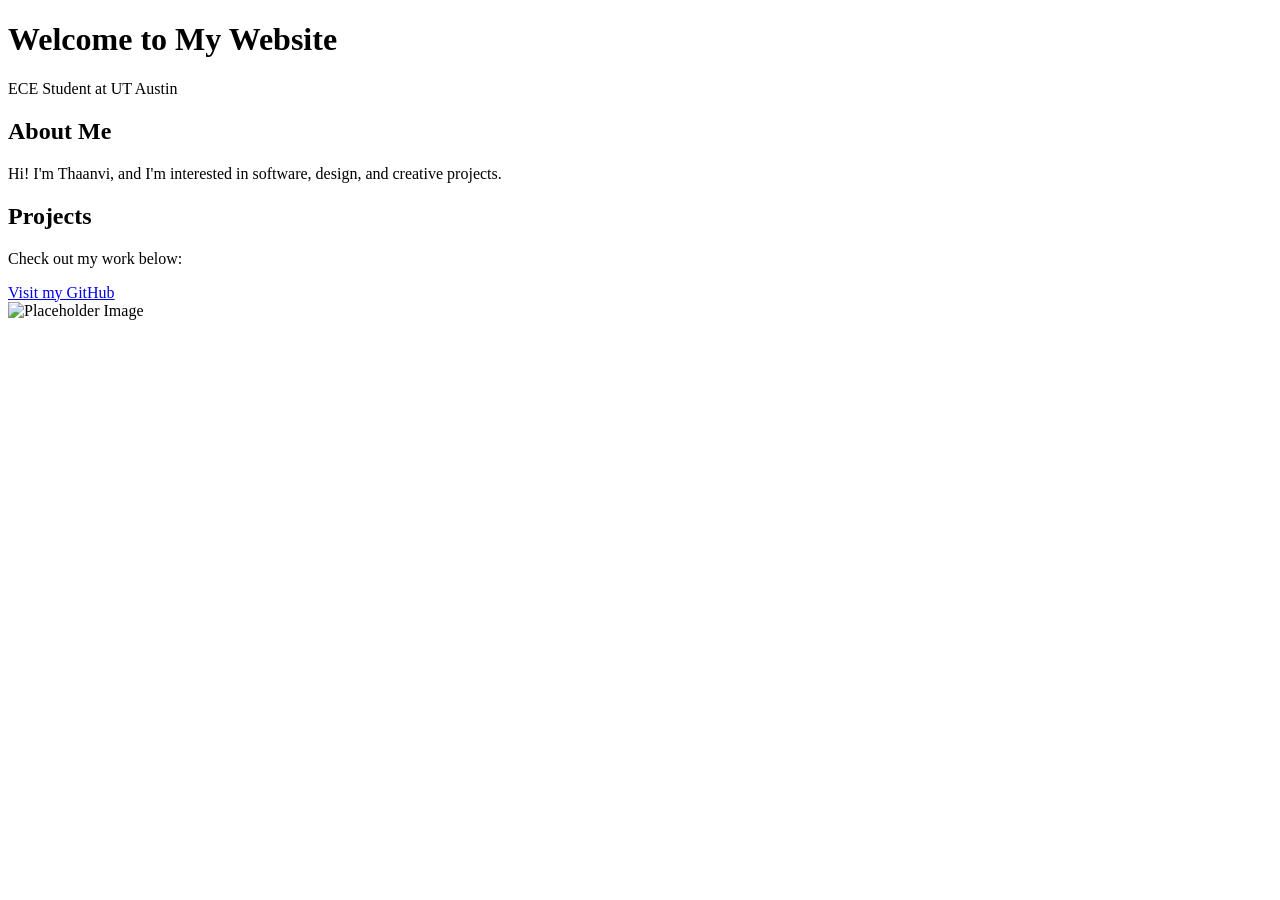
==== index.html @ 6a79588d "Moved file location" ====
<!DOCTYPE html>
<html>
<head>
    <title>Thaanvi's Website</title>
    <meta name="description" content="Personal website of Thaanvi Arun showcasing projects and interests">
    <link rel="stylesheet" href="stylesheet.css">
</head>

<body>

<div id="header">
    <h1>Welcome to My Website</h1>
    <p class="highlight">ECE Student at UT Austin</p>
</div>

<div class="section">
    <h2>About Me</h2>
    <p class="highlight">Hi! I'm Thaanvi, and I'm interested in software, design, and creative projects.</p>
</div>

<div class="section">
    <h2>Projects</h2>
    <p>Check out my work below:</p>
    <a href="https://github.com">Visit my GitHub</a>
</div>

<img src="https://via.placeholder.com/200" alt="Placeholder Image">

</body>
</html>
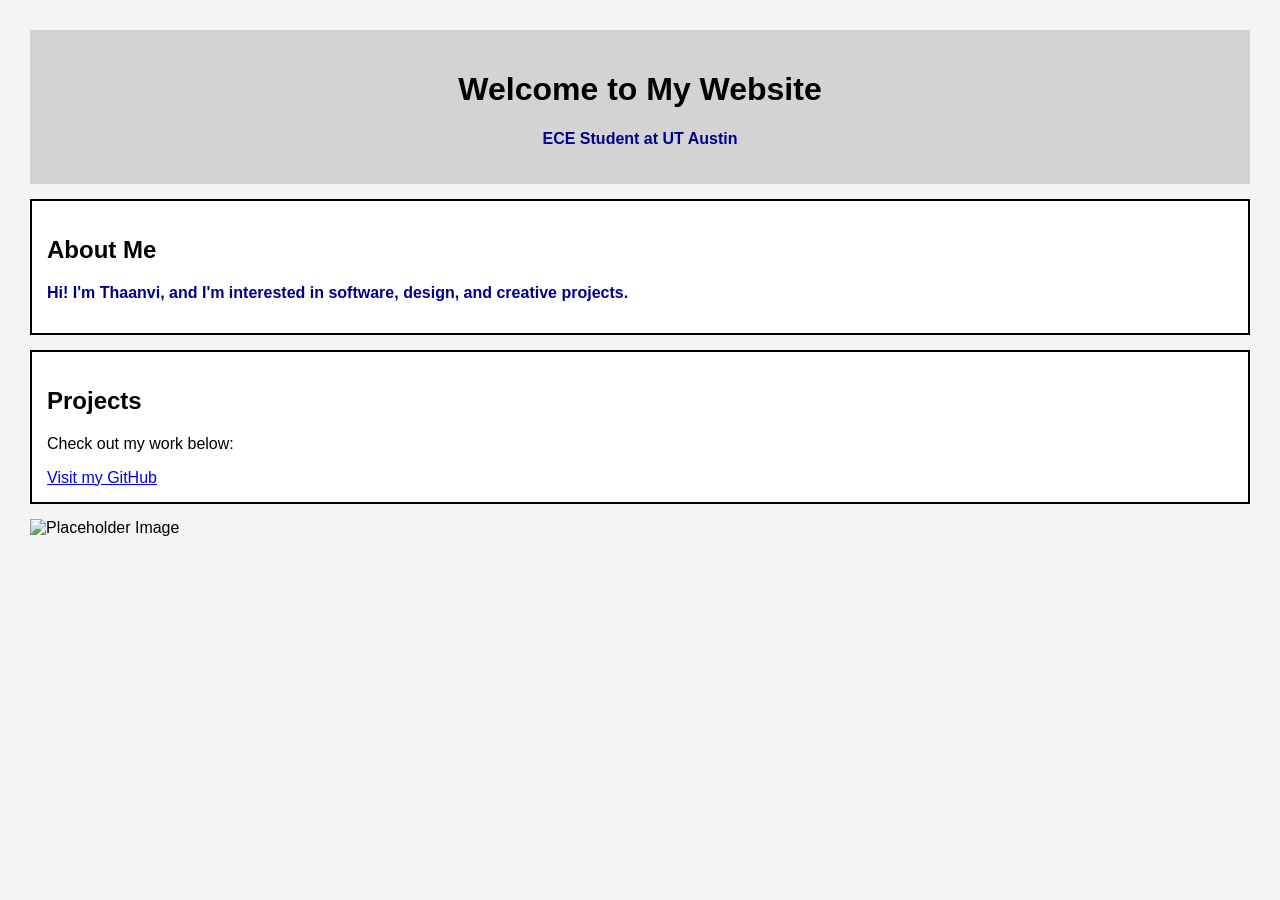
==== commit cf1d9aff: "updated HTML" ====
--- a/index.html
+++ b/index.html
@@ -3,7 +3,7 @@
 <head>
     <title>Thaanvi's Website</title>
     <meta name="description" content="Personal website of Thaanvi Arun showcasing projects and interests">
-    <link rel="stylesheet" href="stylesheet.css">
+    <link rel="stylesheet" href="style.css"></head>
 </head>
 
 <body>
--- a/style.css
+++ b/style.css
@@ -0,0 +1,33 @@
+/* Style an HTML tag */
+body {
+    font-family: Arial, sans-serif;
+    margin: 20px;          /* box model */
+    padding: 10px;         /* box model */
+    background-color: #f4f4f4;
+}
+
+/* Class used on multiple elements */
+.highlight {
+    color: darkblue;
+    font-weight: bold;
+}
+
+/* Another class */
+.section {
+    border: 2px solid black;  /* box model */
+    padding: 15px;
+    margin: 15px 0;
+    background-color: white;
+}
+
+/* ID styling */
+#header {
+    text-align: center;
+    background-color: lightgray;
+    padding: 20px;
+}
+
+/* Hover effect on link */
+a:hover {
+    color: red;
+}
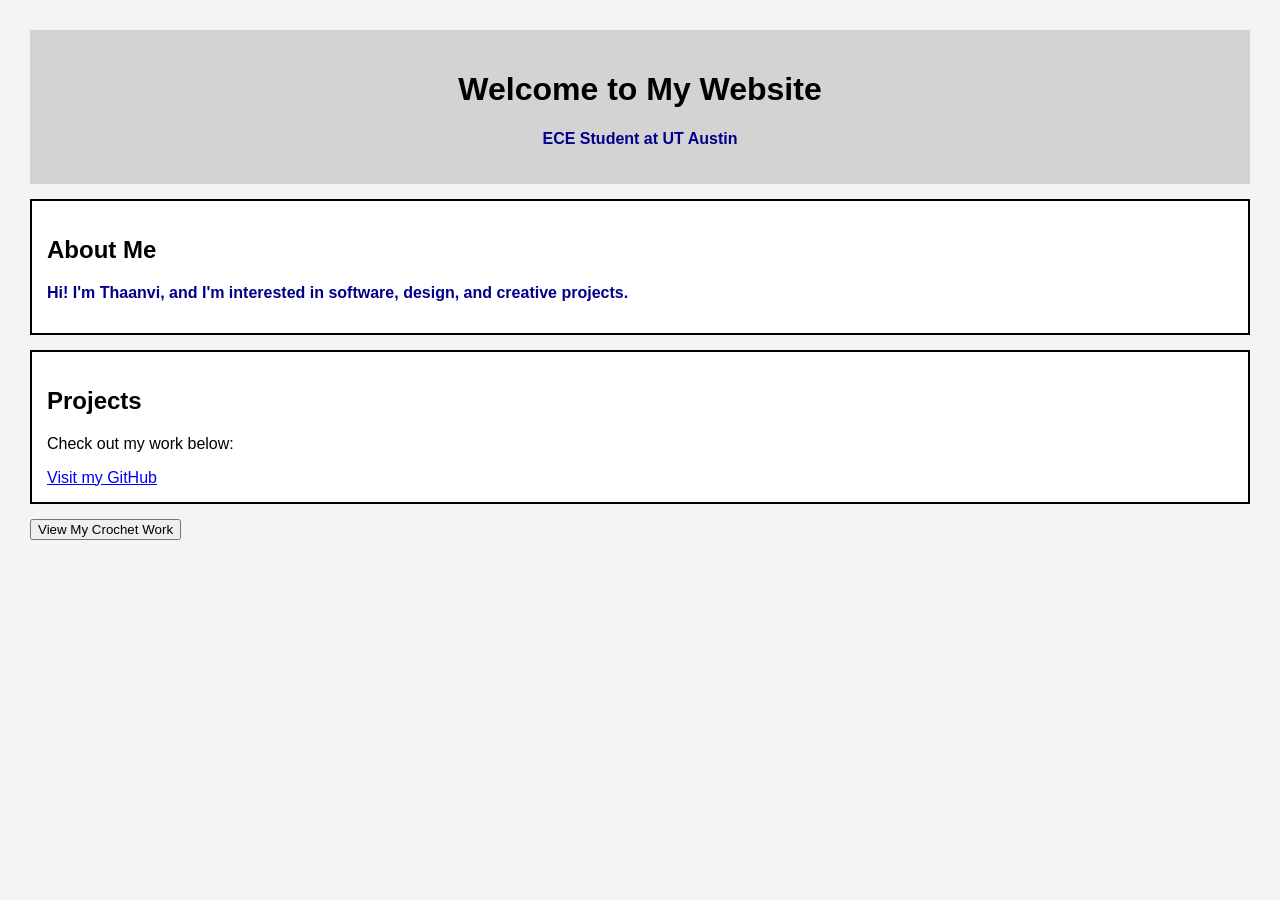
==== commit 0fa36d86: "added crochet page" ====
--- a/index.html
+++ b/index.html
@@ -24,7 +24,10 @@
     <a href="https://github.com">Visit my GitHub</a>
 </div>
 
-<img src="https://via.placeholder.com/200" alt="Placeholder Image">
+</body>
 
-</body>
+<a href="crochet.html">
+    <button class="btn">View My Crochet Work</button>
+</a>
+
 </html>
--- a/style.css
+++ b/style.css
@@ -30,4 +30,18 @@
 /* Hover effect on link */
 a:hover {
     color: red;
+
+.btn {
+    background-color: darkblue;
+    color: white;
+    padding: 10px 20px;
+    border: none;
+    border-radius: 5px;
+    cursor: pointer;
+}
+
+.btn:hover {
+    background-color: navy;
+}
+
 }
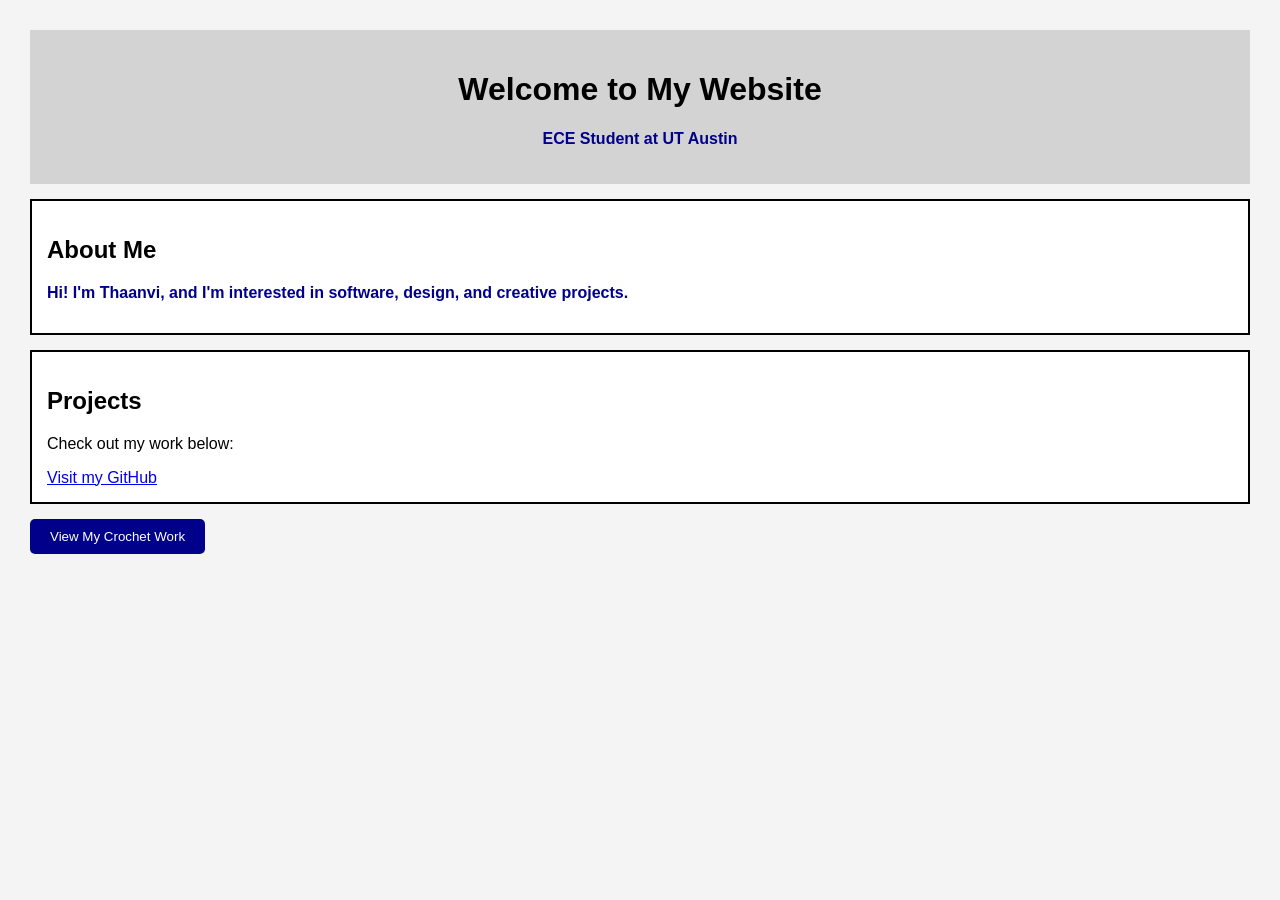
==== commit 882e0320: "fixed some issues with the crochet page addition" ====
--- a/index.html
+++ b/index.html
@@ -3,7 +3,7 @@
 <head>
     <title>Thaanvi's Website</title>
     <meta name="description" content="Personal website of Thaanvi Arun showcasing projects and interests">
-    <link rel="stylesheet" href="style.css"></head>
+    <link rel="stylesheet" href="style.css">
 </head>
 
 <body>
@@ -24,10 +24,9 @@
     <a href="https://github.com">Visit my GitHub</a>
 </div>
 
-</body>
-
 <a href="crochet.html">
     <button class="btn">View My Crochet Work</button>
 </a>
 
+</body>
 </html>
--- a/style.css
+++ b/style.css
@@ -1,35 +1,31 @@
-/* Style an HTML tag */
 body {
     font-family: Arial, sans-serif;
-    margin: 20px;          /* box model */
-    padding: 10px;         /* box model */
+    margin: 20px;
+    padding: 10px;
     background-color: #f4f4f4;
 }
 
-/* Class used on multiple elements */
 .highlight {
     color: darkblue;
     font-weight: bold;
 }
 
-/* Another class */
 .section {
-    border: 2px solid black;  /* box model */
+    border: 2px solid black;
     padding: 15px;
     margin: 15px 0;
     background-color: white;
 }
 
-/* ID styling */
 #header {
     text-align: center;
     background-color: lightgray;
     padding: 20px;
 }
 
-/* Hover effect on link */
 a:hover {
     color: red;
+}
 
 .btn {
     background-color: darkblue;
@@ -42,6 +38,4 @@
 
 .btn:hover {
     background-color: navy;
-}
-
 }
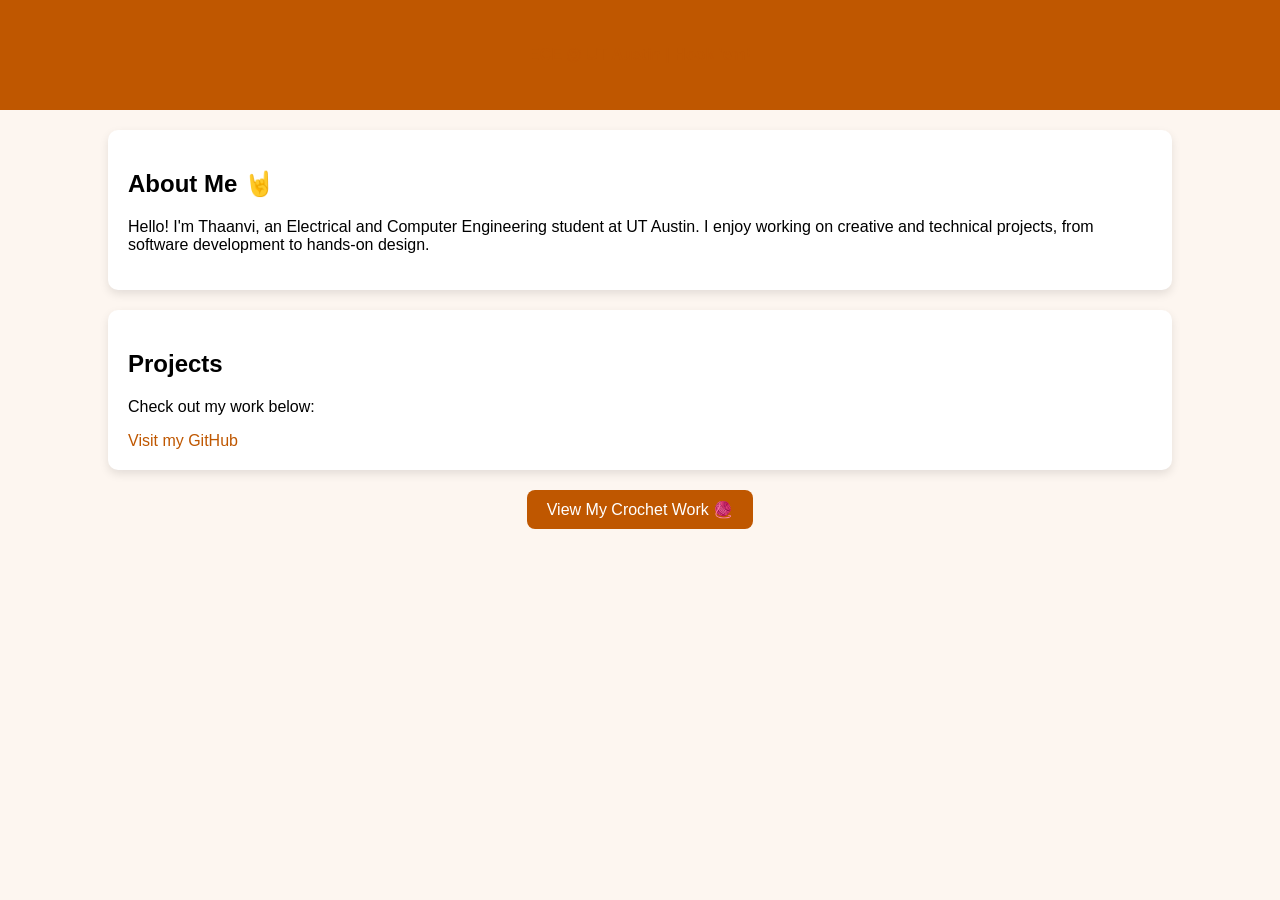
==== commit 42006082: "updated ui" ====
--- a/index.html
+++ b/index.html
@@ -9,13 +9,12 @@
 <body>
 
 <div id="header">
-    <h1>Welcome to My Website</h1>
-    <p class="highlight">ECE Student at UT Austin</p>
+    <p class="highlight">ECE @ UT Austin | Hook 'em!</p>
 </div>
 
 <div class="section">
-    <h2>About Me</h2>
-    <p class="highlight">Hi! I'm Thaanvi, and I'm interested in software, design, and creative projects.</p>
+    <h2>About Me 🤘</h2>
+    <p>Hello! I'm Thaanvi, an Electrical and Computer Engineering student at UT Austin. I enjoy working on creative and technical projects, from software development to hands-on design.</p>
 </div>
 
 <div class="section">
@@ -25,7 +24,7 @@
 </div>
 
 <a href="crochet.html">
-    <button class="btn">View My Crochet Work</button>
+    <button class="btn">View My Crochet Work 🧶</button>
 </a>
 
 </body>
--- a/style.css
+++ b/style.css
@@ -1,41 +1,79 @@
 body {
     font-family: Arial, sans-serif;
-    margin: 20px;
-    padding: 10px;
-    background-color: #f4f4f4;
-}
-
-.highlight {
-    color: darkblue;
-    font-weight: bold;
-}
-
-.section {
-    border: 2px solid black;
-    padding: 15px;
-    margin: 15px 0;
-    background-color: white;
+    margin: 0;
+    padding: 0;
+    background-color: #fdf6f0;
 }
 
 #header {
     text-align: center;
-    background-color: lightgray;
+    background-color: #BF5700;
+    color: white;
+    padding: 30px;
+}
+
+.section {
+    border-radius: 10px;
     padding: 20px;
+    margin: 20px auto;
+    width: 80%;
+    background-color: white;
+    box-shadow: 0 4px 10px rgba(0,0,0,0.1);
+}
+
+.highlight {
+    color: #BF5700;
+    font-weight: bold;
+}
+
+a {
+    color: #BF5700;
+    text-decoration: none;
 }
 
 a:hover {
-    color: red;
+    text-decoration: underline;
 }
 
 .btn {
-    background-color: darkblue;
+    display: block;
+    margin: 20px auto;
+    background-color: #BF5700;
     color: white;
     padding: 10px 20px;
     border: none;
-    border-radius: 5px;
+    border-radius: 8px;
     cursor: pointer;
+    font-size: 16px;
 }
 
 .btn:hover {
-    background-color: navy;
+    background-color: #a94e00;
+}
+
+.gallery {
+    display: flex;
+    justify-content: center;
+    gap: 25px;
+    flex-wrap: wrap;
+}
+
+.item {
+    text-align: center;
+}
+
+.item img {
+    width: 180px;
+    border-radius: 10px;
+    transition: transform 0.2s;
+}
+
+.item img:hover {
+    transform: scale(1.05);
+}
+
+.caption {
+    margin-top: 8px;
+    font-size: 14px;
+    color: #333;
 }
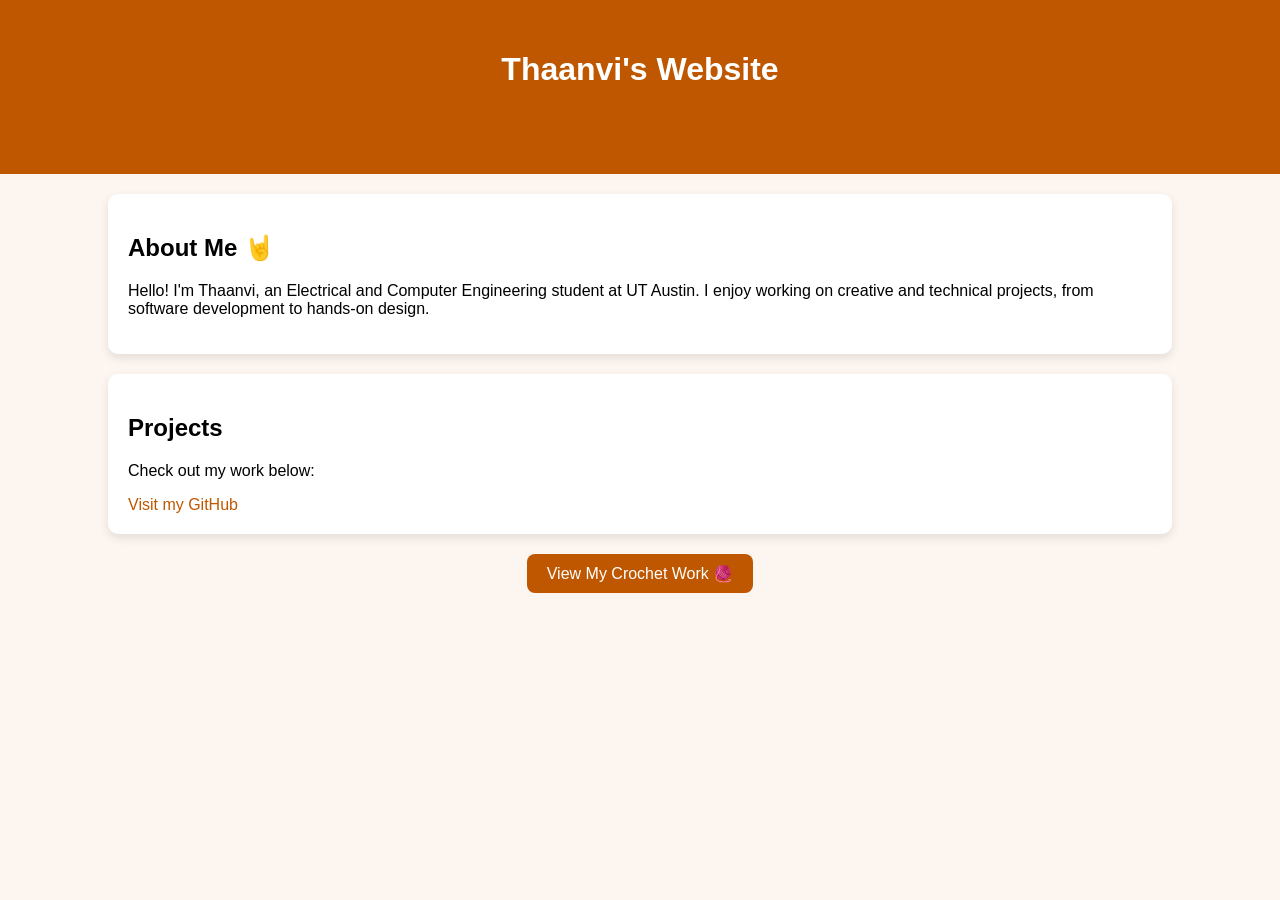
==== commit 9ee94693: "added title" ====
--- a/index.html
+++ b/index.html
@@ -9,6 +9,7 @@
 <body>
 
 <div id="header">
+    <h1>Thaanvi's Website </h1>
     <p class="highlight">ECE @ UT Austin | Hook 'em!</p>
 </div>
 
